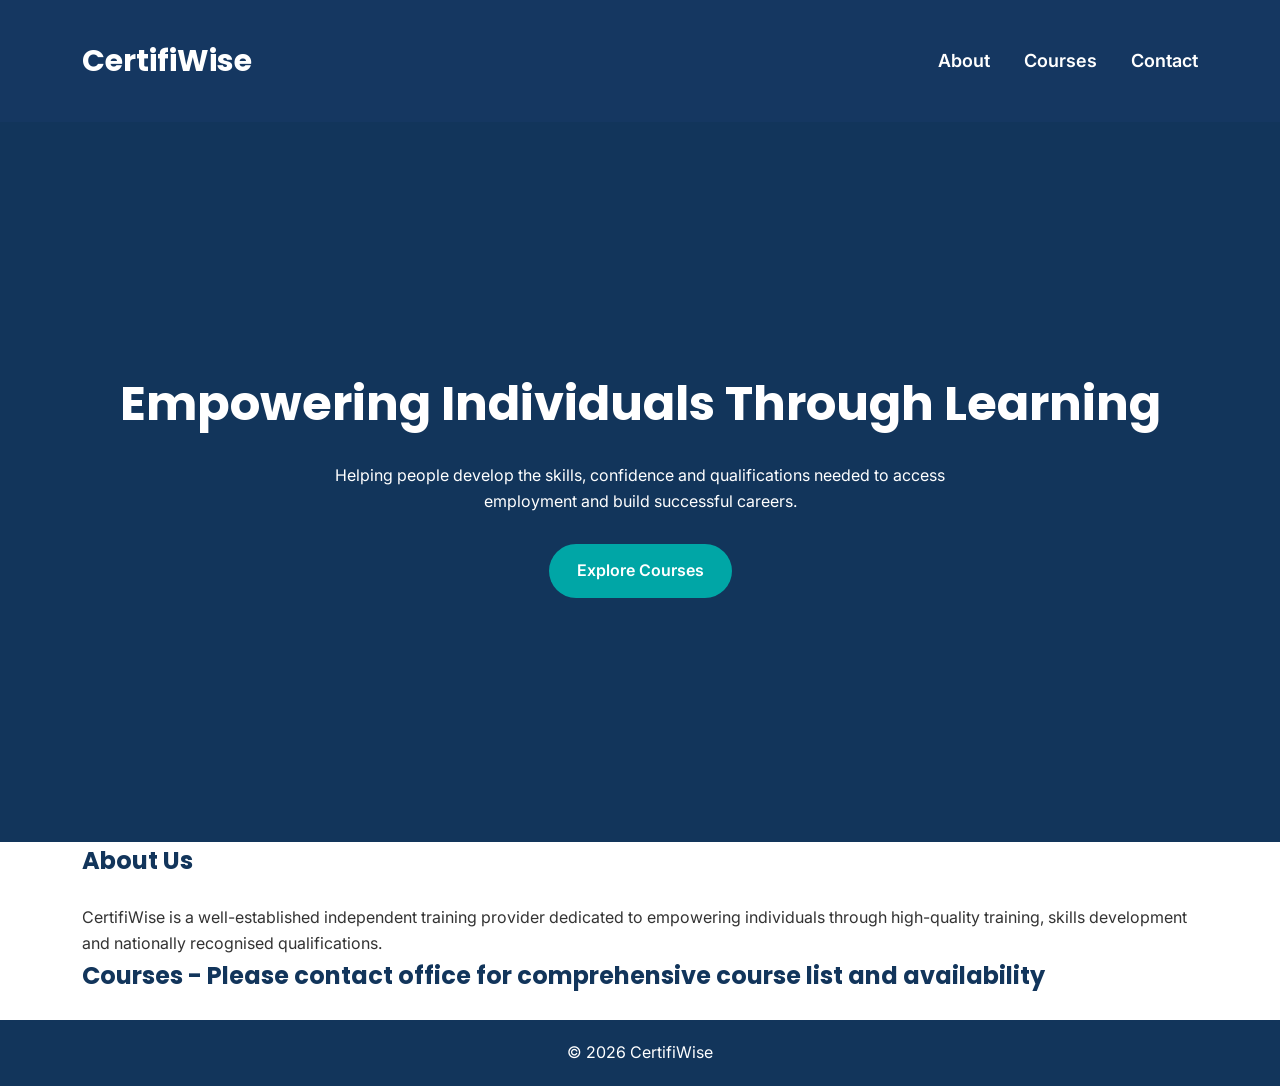
==== index.html @ 293f5fd0 "Add files via upload" ====
<!doctype html><html lang='en'><head><meta charset='utf-8'><meta name='viewport' content='width=device-width,initial-scale=1'><title>CertifiWise</title><link rel='preconnect' href='https://fonts.googleapis.com'><link href='https://fonts.googleapis.com/css2?family=Poppins:wght@400;600;700&family=Inter:wght@400;500&display=swap' rel='stylesheet'><link rel='stylesheet' href='style.css'></head><body><header><div class='wrap'><h2>CertifiWise</h2><nav><a href='#about'>About</a><a href='#courses'>Courses</a><a href='contact.html'>Contact</a></nav></div></header><section class='hero'><div><h1>Empowering Individuals Through Learning</h1><p>Helping people develop the skills, confidence and qualifications needed to access employment and build successful careers.</p><a class='btn' href='#courses'>Explore Courses</a></div></section><section id='about' class='wrap'><h2>About Us</h2><p>CertifiWise is a well-established independent training provider dedicated to empowering individuals through high-quality training, skills development and nationally recognised qualifications.</p></section><section id='courses' class='wrap'><h2>Courses - Please contact office for comprehensive course list and availability</h2></section><footer>© 2026 CertifiWise</footer></body></html>
---- style.css ----
*{margin:0;padding:0;box-sizing:border-box}
body{font-family:Inter,Arial,sans-serif;color:#333;line-height:1.6;background:#fff}
header{background:#153761;height:122px;display:flex;align-items:center;position:sticky;top:0;z-index:1000}
.wrap{width:100%;max-width:1200px;margin:0 auto;padding:0 42px}
header .wrap{display:flex;justify-content:space-between;align-items:center}
header h2{color:#fff;font-family:Poppins,sans-serif;font-size:30px;font-weight:700;margin:0}
header nav{display:flex;gap:34px}
nav a{color:#fff;text-decoration:none;font-size:18px;font-weight:600}
nav a:hover{text-decoration:underline}
.hero{background:linear-gradient(rgba(18,53,91,.65),rgba(18,53,91,.65)),#12355B;min-height:80vh;display:flex;align-items:center;justify-content:center;text-align:center;color:#fff;padding:40px}
.hero h1{font-family:Poppins,sans-serif;font-size:3rem;margin-bottom:20px}
.hero p{max-width:700px;margin:0 auto 30px}
.btn{display:inline-block;background:#00A6A6;color:#fff;padding:14px 28px;border-radius:30px;text-decoration:none;font-weight:600}
section{padding:70px 20px}
h2{font-family:Poppins,sans-serif;color:#12355B;margin-bottom:25px}
footer{background:#12355B;color:#fff;text-align:center;padding:20px}
@media(max-width:768px){header{height:auto;padding:18px 20px}header .wrap{flex-direction:column;gap:14px}header nav{gap:18px;flex-wrap:wrap;justify-content:center}.hero h1{font-size:2.2rem}}
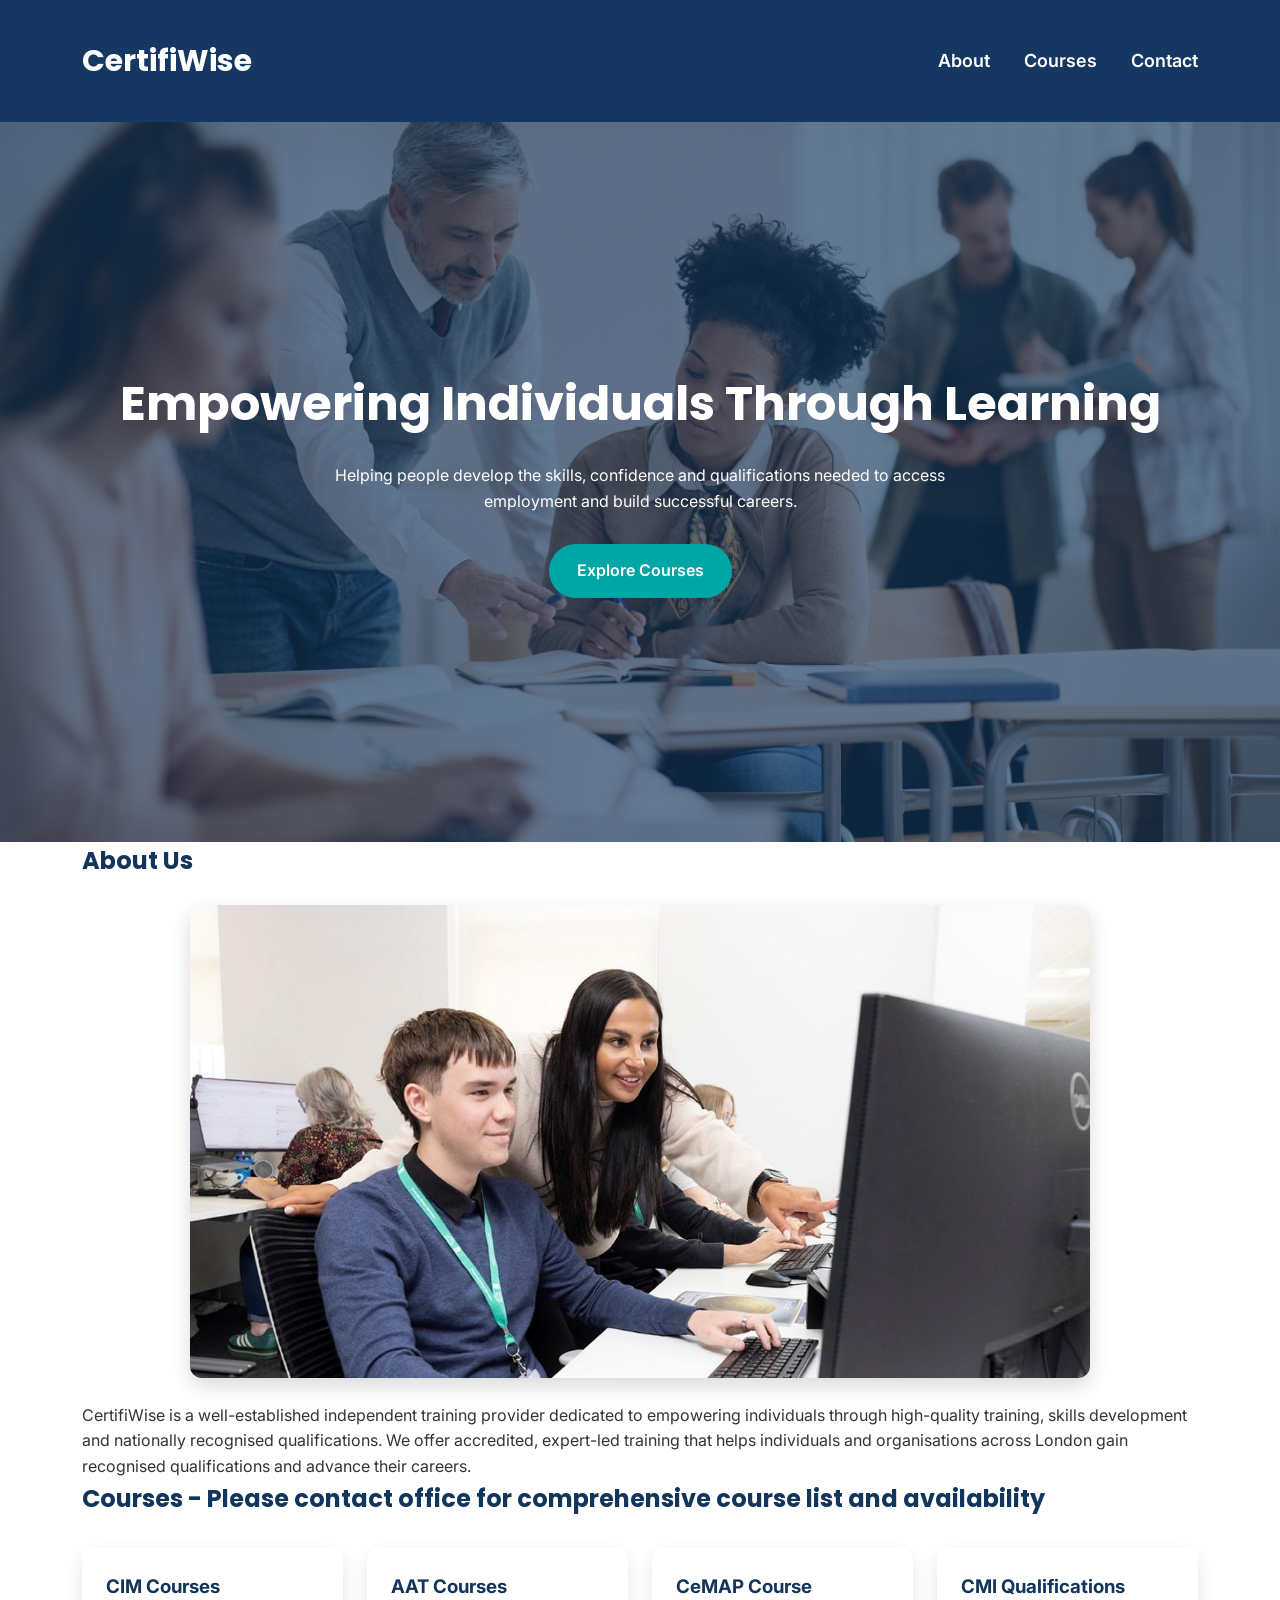
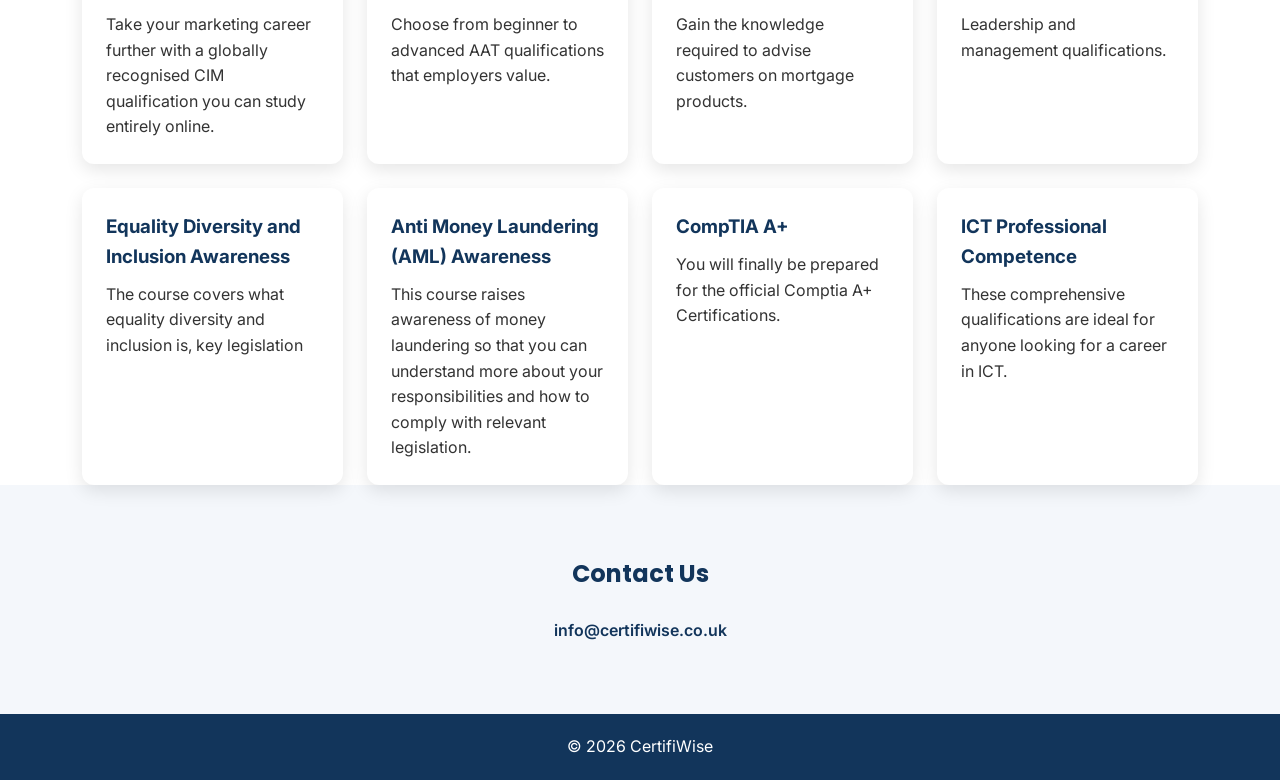
==== commit 31d35180: "Rename index_corrected.html to index.html" ====
--- a/index.html
+++ b/index.html
@@ -1 +1,13 @@
-<!doctype html><html lang='en'><head><meta charset='utf-8'><meta name='viewport' content='width=device-width,initial-scale=1'><title>CertifiWise</title><link rel='preconnect' href='https://fonts.googleapis.com'><link href='https://fonts.googleapis.com/css2?family=Poppins:wght@400;600;700&family=Inter:wght@400;500&display=swap' rel='stylesheet'><link rel='stylesheet' href='style.css'></head><body><header><div class='wrap'><h2>CertifiWise</h2><nav><a href='#about'>About</a><a href='#courses'>Courses</a><a href='contact.html'>Contact</a></nav></div></header><section class='hero'><div><h1>Empowering Individuals Through Learning</h1><p>Helping people develop the skills, confidence and qualifications needed to access employment and build successful careers.</p><a class='btn' href='#courses'>Explore Courses</a></div></section><section id='about' class='wrap'><h2>About Us</h2><p>CertifiWise is a well-established independent training provider dedicated to empowering individuals through high-quality training, skills development and nationally recognised qualifications.</p></section><section id='courses' class='wrap'><h2>Courses - Please contact office for comprehensive course list and availability</h2></section><footer>© 2026 CertifiWise</footer></body></html>+<!doctype html><html lang='en'><head><meta charset='utf-8'><meta name='viewport' content='width=device-width,initial-scale=1'><title>CertifiWise</title><link rel='preconnect' href='https://fonts.googleapis.com'><link href='https://fonts.googleapis.com/css2?family=Poppins:wght@400;600;700&family=Inter:wght@400;500&display=swap' rel='stylesheet'><link rel='stylesheet' href='style.css'></head><body><header><div class='wrap'><h2>CertifiWise</h2><nav><a href='#about'>About</a><a href='#courses'>Courses</a><a href='contact.html'>Contact</a></nav></div></header><section class='hero'><div><h1>Empowering Individuals Through Learning</h1><p>Helping people develop the skills, confidence and qualifications needed to access employment and build successful careers.</p><a class='btn' href='#courses'>Explore Courses</a></div></section><section id='about' class='wrap'><h2>About Us</h2><img src='images/about.jpg' class='section-image' alt='About'><p>CertifiWise is a well-established independent training provider dedicated to empowering individuals through high-quality training, skills development and nationally recognised qualifications. We offer accredited, expert-led training that helps individuals and organisations across London gain recognised qualifications and advance their careers.</p></section><section id='courses' class='wrap'><h2>Courses - Please contact office for comprehensive course list and availability</h2><div class='cards'><article><h3>CIM Courses</h3><p>Take your marketing career further with a globally recognised CIM qualification you can study entirely online.</p></article><article><h3>AAT Courses</h3><p>Choose from beginner to advanced AAT qualifications that employers value.</p></article><article><h3>CeMAP Course</h3><p>Gain the knowledge required to advise customers on mortgage products.</p></article><article><h3>CMI Qualifications</h3><p>Leadership and management qualifications.</p></article><article><h3>Equality Diversity and Inclusion Awareness</h3><p>The course covers what equality diversity and inclusion is, key legislation<p></article><article><h3>Anti Money Laundering (AML) Awareness</h3><p>This course raises awareness of money laundering so that you can understand more about your responsibilities and how to comply with relevant legislation.<p></article><article><h3>CompTIA A+</h3><p>You will finally be prepared for the official Comptia A+ Certifications.<p></article><article><h3>ICT Professional Competence</h3><p>These comprehensive qualifications are ideal for anyone looking for a career in ICT.<p></article></div></section><section id='contact' class='contact'><h2>Contact Us</h2><p><a href='mailto:info@certifiwise.co.uk'>info@certifiwise.co.uk</a></p></section><footer>© 2026 CertifiWise</footer><script src='script.js'></script></body></html>
+
+
+
+
+
+<!--</div></section><section id='contact' class='contact'><h2>Contact Us</h2><p><a href='mailto:info@certifiwise.co.uk'>info@certifiwise.co.uk</a></p></section><footer>© 2026 CertifiWise</footer><script src='script.js'></script></body></html> -->
+
+<!--<img src='images/about.jpg' class='section-image' alt='About'>   -->
+
+<!--<img src='images/contact.jpg' class='section-image' alt='Contact'> -->
+
+<!--<img src='images/courses.jpg' class='section-image' alt='Courses'> -->
--- a/style.css
+++ b/style.css
@@ -1,17 +1,121 @@
+
 *{margin:0;padding:0;box-sizing:border-box}
 body{font-family:Inter,Arial,sans-serif;color:#333;line-height:1.6;background:#fff}
-header{background:#153761;height:122px;display:flex;align-items:center;position:sticky;top:0;z-index:1000}
-.wrap{width:100%;max-width:1200px;margin:0 auto;padding:0 42px}
-header .wrap{display:flex;justify-content:space-between;align-items:center}
-header h2{color:#fff;font-family:Poppins,sans-serif;font-size:30px;font-weight:700;margin:0}
-header nav{display:flex;gap:34px}
-nav a{color:#fff;text-decoration:none;font-size:18px;font-weight:600}
-nav a:hover{text-decoration:underline}
-.hero{background:linear-gradient(rgba(18,53,91,.65),rgba(18,53,91,.65)),#12355B;min-height:80vh;display:flex;align-items:center;justify-content:center;text-align:center;color:#fff;padding:40px}
+header{
+  background:#153761;
+  height:122px;
+  display:flex;
+  align-items:center;
+  position:sticky;
+  top:0;
+  z-index:1000;
+}
+
+.wrap{
+  width:100%;
+  max-width:1200px;
+  margin:0 auto;
+  padding:0 42px;
+}
+
+header .wrap{
+  display:flex;
+  justify-content:space-between;
+  align-items:center;
+}
+
+header h2{
+  color:#fff;
+  font-family:Poppins,sans-serif;
+  font-size:30px;
+  font-weight:700;
+  margin:0;
+}
+
+header nav{
+  display:flex;
+  gap:34px;
+}
+
+nav a{
+  color:#fff;
+  text-decoration:none;
+  font-size:18px;
+  font-weight:600;
+}
+
+nav a:hover{
+  text-decoration:underline;
+}
+
+.hero{
+background:linear-gradient(rgba(18,53,91,.65),rgba(18,53,91,.65)),url("images/hero.jpg");
+background-size:cover;
+background-position:center;
+background-repeat:no-repeat;
+min-height:80vh;
+display:flex;
+align-items:center;
+justify-content:center;
+text-align:center;
+color:#fff;
+padding:40px;
+}
 .hero h1{font-family:Poppins,sans-serif;font-size:3rem;margin-bottom:20px}
 .hero p{max-width:700px;margin:0 auto 30px}
-.btn{display:inline-block;background:#00A6A6;color:#fff;padding:14px 28px;border-radius:30px;text-decoration:none;font-weight:600}
+
+.btn{
+display:inline-block;
+background:#00A6A6;
+color:#fff;
+padding:14px 28px;
+border-radius:30px;
+text-decoration:none;
+font-weight:600;
+}
+.btn:hover{background:#008b8b}
+
 section{padding:70px 20px}
 h2{font-family:Poppins,sans-serif;color:#12355B;margin-bottom:25px}
-footer{background:#12355B;color:#fff;text-align:center;padding:20px}
-@media(max-width:768px){header{height:auto;padding:18px 20px}header .wrap{flex-direction:column;gap:14px}header nav{gap:18px;flex-wrap:wrap;justify-content:center}.hero h1{font-size:2.2rem}}+
+.cards{
+display:grid;
+grid-template-columns:repeat(auto-fit,minmax(240px,1fr));
+gap:24px;
+margin-top:30px;
+}
+article{
+background:#fff;
+padding:24px;
+border-radius:12px;
+box-shadow:0 6px 18px rgba(0,0,0,.1);
+}
+article h3{color:#12355B;margin-bottom:10px}
+
+.section-image{
+width:100%;
+max-width:900px;
+display:block;
+margin:25px auto;
+border-radius:12px;
+box-shadow:0 8px 20px rgba(0,0,0,.15);
+}
+
+.contact{
+background:#f4f7fb;
+text-align:center;
+}
+.contact a{color:#12355B;font-weight:600;text-decoration:none}
+
+footer{
+background:#12355B;
+color:#fff;
+text-align:center;
+padding:20px;
+}
+
+@media(max-width:768px){
+header .wrap{flex-direction:column;gap:12px}
+nav a{margin:0 10px}
+.hero h1{font-size:2.2rem}
+}
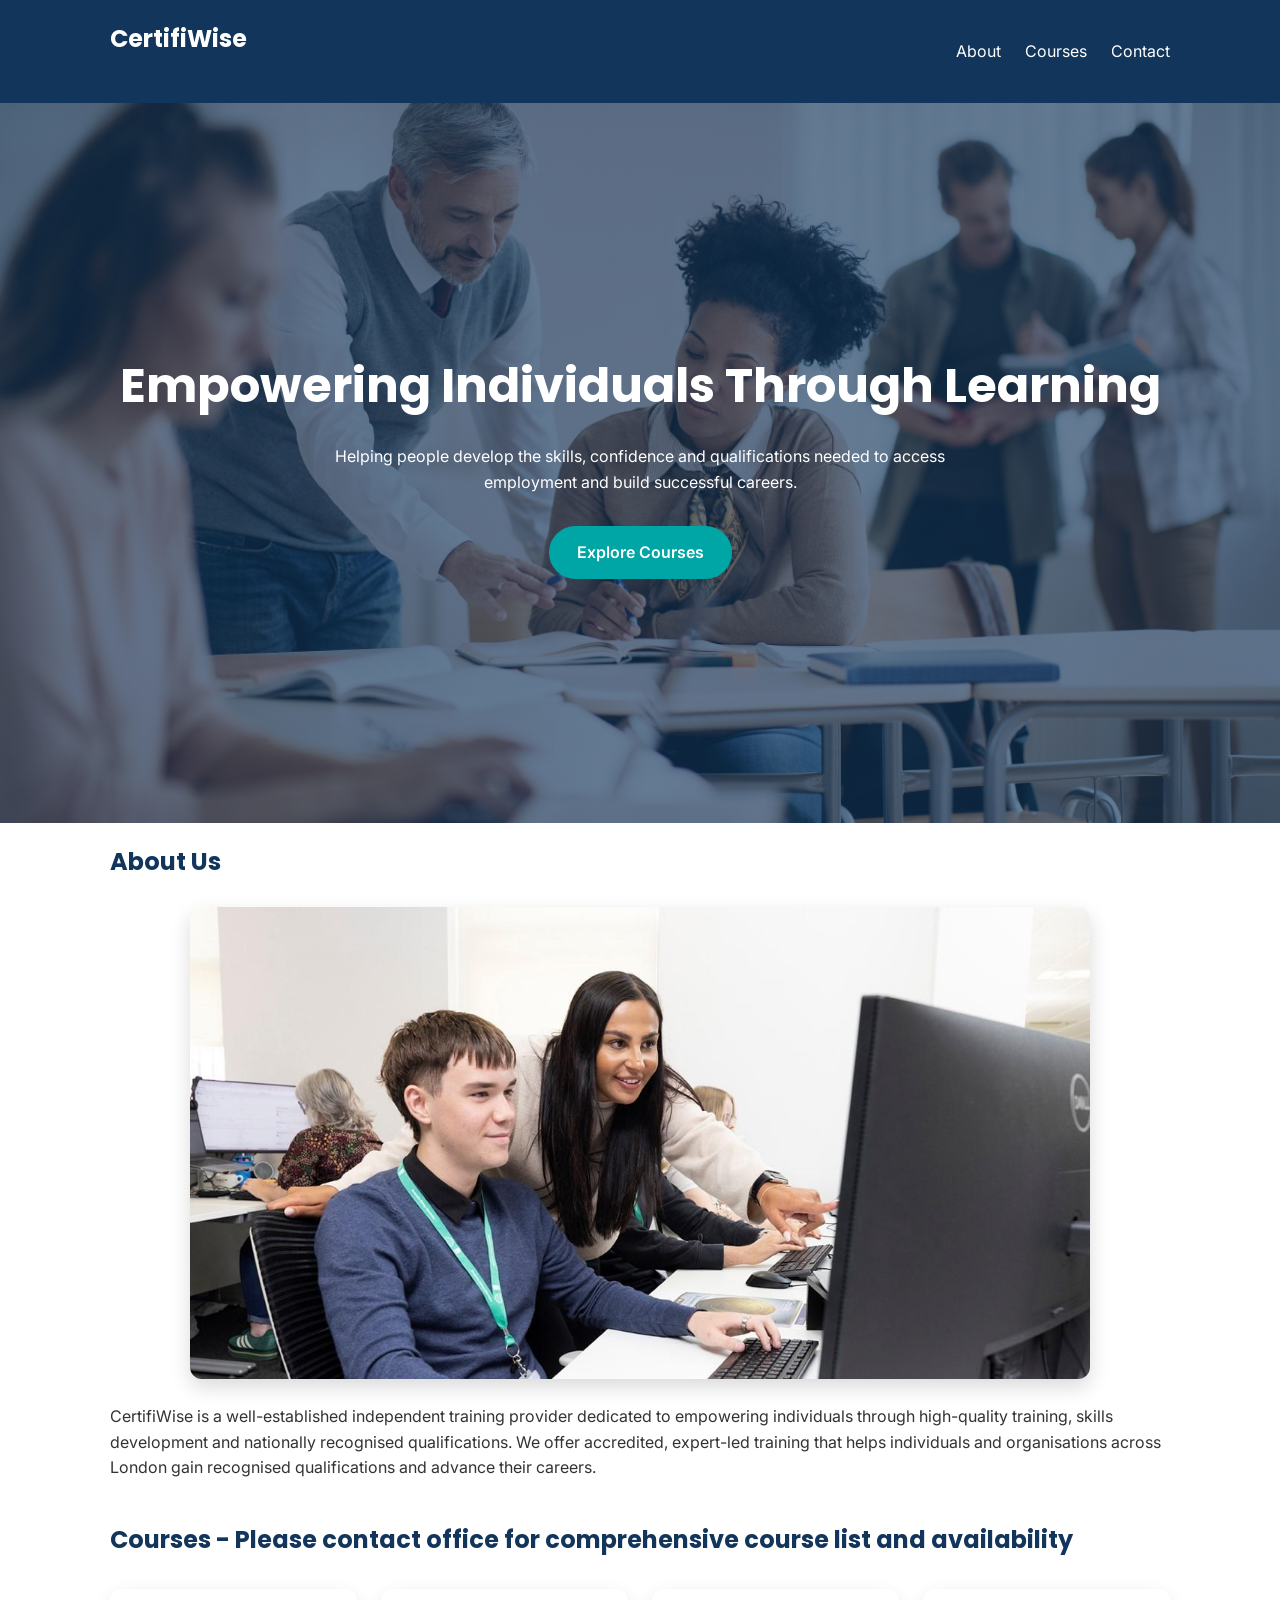
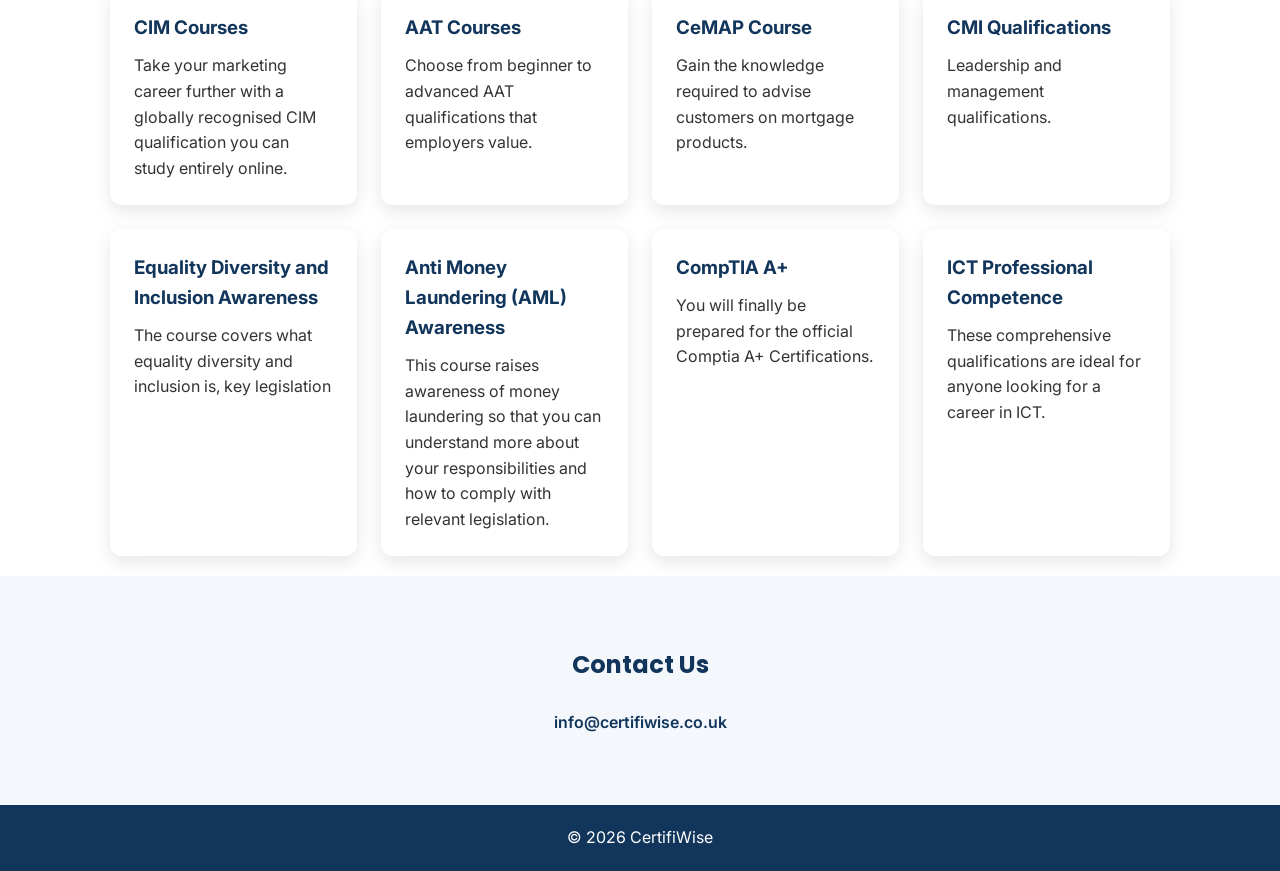
==== commit 7d999ad0: "Update index.html" ====
--- a/index.html
+++ b/index.html
@@ -4,7 +4,7 @@
 
 
 
-<!--</div></section><section id='contact' class='contact'><h2>Contact Us</h2><p><a href='mailto:info@certifiwise.co.uk'>info@certifiwise.co.uk</a></p></section><footer>© 2026 CertifiWise</footer><script src='script.js'></script></body></html> -->
+<!--</div></section><section id='contact' class='contact'><h2>Contact Us</h2><p><a href='mailto:info@certifiwise.com'>info@certifiwise.com</a></p></section><footer>© 2017 CertifiWise</footer><script src='script.js'></script></body></html> -->
 
 <!--<img src='images/about.jpg' class='section-image' alt='About'>   -->
 
--- a/style.css
+++ b/style.css
@@ -1,52 +1,12 @@
 
 *{margin:0;padding:0;box-sizing:border-box}
 body{font-family:Inter,Arial,sans-serif;color:#333;line-height:1.6;background:#fff}
-header{
-  background:#153761;
-  height:122px;
-  display:flex;
-  align-items:center;
-  position:sticky;
-  top:0;
-  z-index:1000;
-}
-
-.wrap{
-  width:100%;
-  max-width:1200px;
-  margin:0 auto;
-  padding:0 42px;
-}
-
-header .wrap{
-  display:flex;
-  justify-content:space-between;
-  align-items:center;
-}
-
-header h2{
-  color:#fff;
-  font-family:Poppins,sans-serif;
-  font-size:30px;
-  font-weight:700;
-  margin:0;
-}
-
-header nav{
-  display:flex;
-  gap:34px;
-}
-
-nav a{
-  color:#fff;
-  text-decoration:none;
-  font-size:18px;
-  font-weight:600;
-}
-
-nav a:hover{
-  text-decoration:underline;
-}
+header{background:#12355B;position:sticky;top:0;z-index:1000}
+.wrap{max-width:1100px;margin:auto;padding:20px}
+header .wrap{display:flex;justify-content:space-between;align-items:center}
+header h2{color:#fff;font-family:Poppins,sans-serif}
+nav a{color:#fff;text-decoration:none;margin-left:24px}
+nav a:hover{color:#9fe3e3}
 
 .hero{
 background:linear-gradient(rgba(18,53,91,.65),rgba(18,53,91,.65)),url("images/hero.jpg");
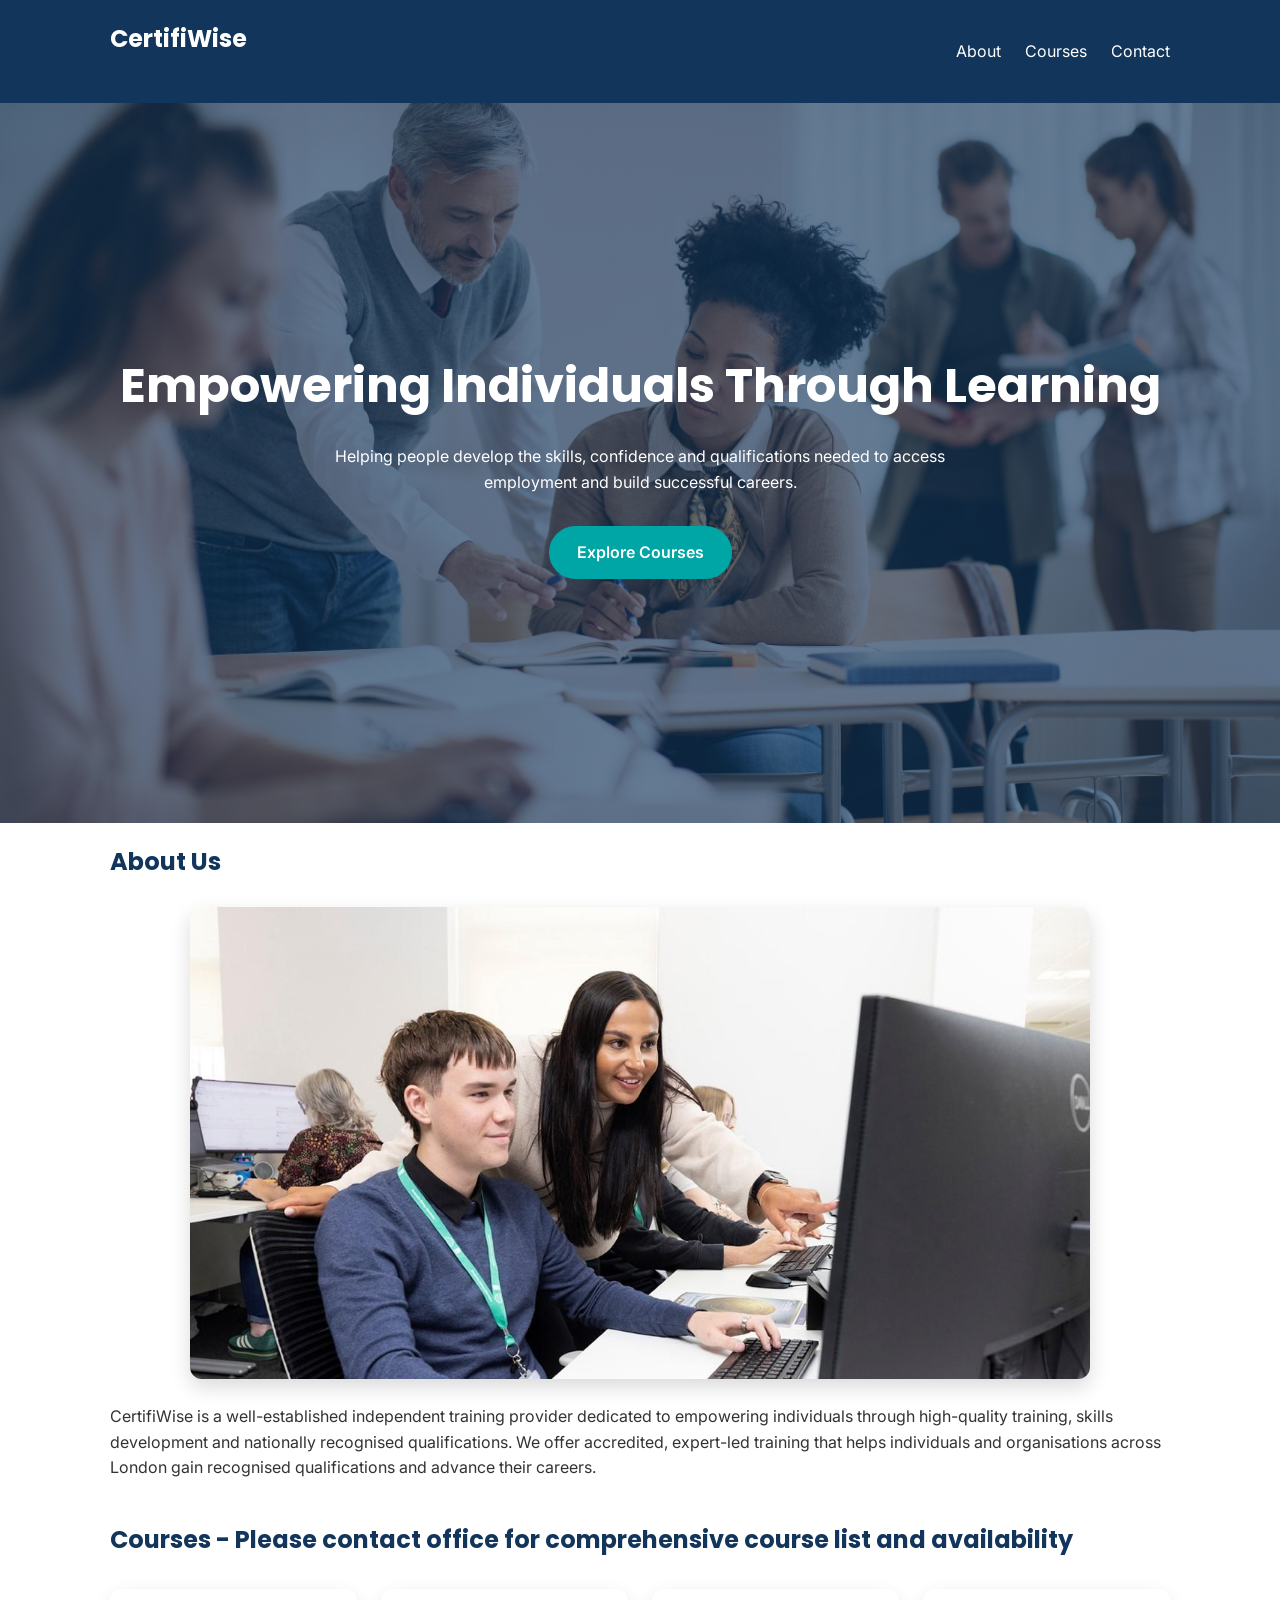
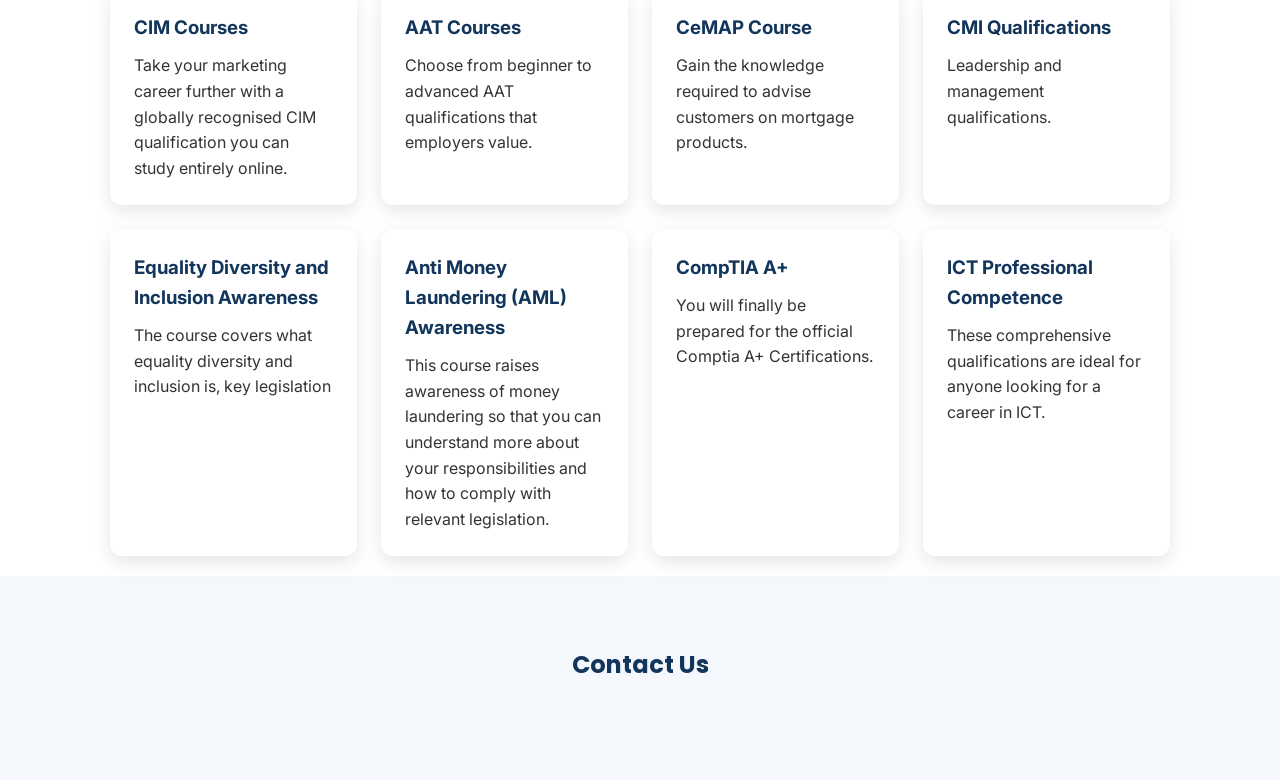
==== commit 64d8ff70: "Update index.html" ====
--- a/index.html
+++ b/index.html
@@ -1,4 +1,4 @@
-<!doctype html><html lang='en'><head><meta charset='utf-8'><meta name='viewport' content='width=device-width,initial-scale=1'><title>CertifiWise</title><link rel='preconnect' href='https://fonts.googleapis.com'><link href='https://fonts.googleapis.com/css2?family=Poppins:wght@400;600;700&family=Inter:wght@400;500&display=swap' rel='stylesheet'><link rel='stylesheet' href='style.css'></head><body><header><div class='wrap'><h2>CertifiWise</h2><nav><a href='#about'>About</a><a href='#courses'>Courses</a><a href='contact.html'>Contact</a></nav></div></header><section class='hero'><div><h1>Empowering Individuals Through Learning</h1><p>Helping people develop the skills, confidence and qualifications needed to access employment and build successful careers.</p><a class='btn' href='#courses'>Explore Courses</a></div></section><section id='about' class='wrap'><h2>About Us</h2><img src='images/about.jpg' class='section-image' alt='About'><p>CertifiWise is a well-established independent training provider dedicated to empowering individuals through high-quality training, skills development and nationally recognised qualifications. We offer accredited, expert-led training that helps individuals and organisations across London gain recognised qualifications and advance their careers.</p></section><section id='courses' class='wrap'><h2>Courses - Please contact office for comprehensive course list and availability</h2><div class='cards'><article><h3>CIM Courses</h3><p>Take your marketing career further with a globally recognised CIM qualification you can study entirely online.</p></article><article><h3>AAT Courses</h3><p>Choose from beginner to advanced AAT qualifications that employers value.</p></article><article><h3>CeMAP Course</h3><p>Gain the knowledge required to advise customers on mortgage products.</p></article><article><h3>CMI Qualifications</h3><p>Leadership and management qualifications.</p></article><article><h3>Equality Diversity and Inclusion Awareness</h3><p>The course covers what equality diversity and inclusion is, key legislation<p></article><article><h3>Anti Money Laundering (AML) Awareness</h3><p>This course raises awareness of money laundering so that you can understand more about your responsibilities and how to comply with relevant legislation.<p></article><article><h3>CompTIA A+</h3><p>You will finally be prepared for the official Comptia A+ Certifications.<p></article><article><h3>ICT Professional Competence</h3><p>These comprehensive qualifications are ideal for anyone looking for a career in ICT.<p></article></div></section><section id='contact' class='contact'><h2>Contact Us</h2><p><a href='mailto:info@certifiwise.co.uk'>info@certifiwise.co.uk</a></p></section><footer>© 2026 CertifiWise</footer><script src='script.js'></script></body></html>
+<!doctype html><html lang='en'><head><meta charset='utf-8'><meta name='viewport' content='width=device-width,initial-scale=1'><title>CertifiWise</title><link rel='preconnect' href='https://fonts.googleapis.com'><link href='https://fonts.googleapis.com/css2?family=Poppins:wght@400;600;700&family=Inter:wght@400;500&display=swap' rel='stylesheet'><link rel='stylesheet' href='style.css'></head><body><header><div class='wrap'><h2>CertifiWise</h2><nav><a href='#about'>About</a><a href='#courses'>Courses</a><a href='contact.html'>Contact</a></nav></div></header><section class='hero'><div><h1>Empowering Individuals Through Learning</h1><p>Helping people develop the skills, confidence and qualifications needed to access employment and build successful careers.</p><a class='btn' href='#courses'>Explore Courses</a></div></section><section id='about' class='wrap'><h2>About Us</h2><img src='images/about.jpg' class='section-image' alt='About'><p>CertifiWise is a well-established independent training provider dedicated to empowering individuals through high-quality training, skills development and nationally recognised qualifications. We offer accredited, expert-led training that helps individuals and organisations across London gain recognised qualifications and advance their careers.</p></section><section id='courses' class='wrap'><h2>Courses - Please contact office for comprehensive course list and availability</h2><div class='cards'><article><h3>CIM Courses</h3><p>Take your marketing career further with a globally recognised CIM qualification you can study entirely online.</p></article><article><h3>AAT Courses</h3><p>Choose from beginner to advanced AAT qualifications that employers value.</p></article><article><h3>CeMAP Course</h3><p>Gain the knowledge required to advise customers on mortgage products.</p></article><article><h3>CMI Qualifications</h3><p>Leadership and management qualifications.</p></article><article><h3>Equality Diversity and Inclusion Awareness</h3><p>The course covers what equality diversity and inclusion is, key legislation<p></article><article><h3>Anti Money Laundering (AML) Awareness</h3><p>This course raises awareness of money laundering so that you can understand more about your responsibilities and how to comply with relevant legislation.<p></article><article><h3>CompTIA A+</h3><p>You will finally be prepared for the official Comptia A+ Certifications.<p></article><article><h3>ICT Professional Competence</h3><p>These comprehensive qualifications are ideal for anyone looking for a career in ICT.<p></article></div></section><section id='contact' class='contact'><h2>Contact Us</h2><p><a href='mailto:info@certifiwise.com>info@certifiwise.com</a></p></section><footer>© 2026 CertifiWise</footer><script src='script.js'></script></body></html>
 
 
 
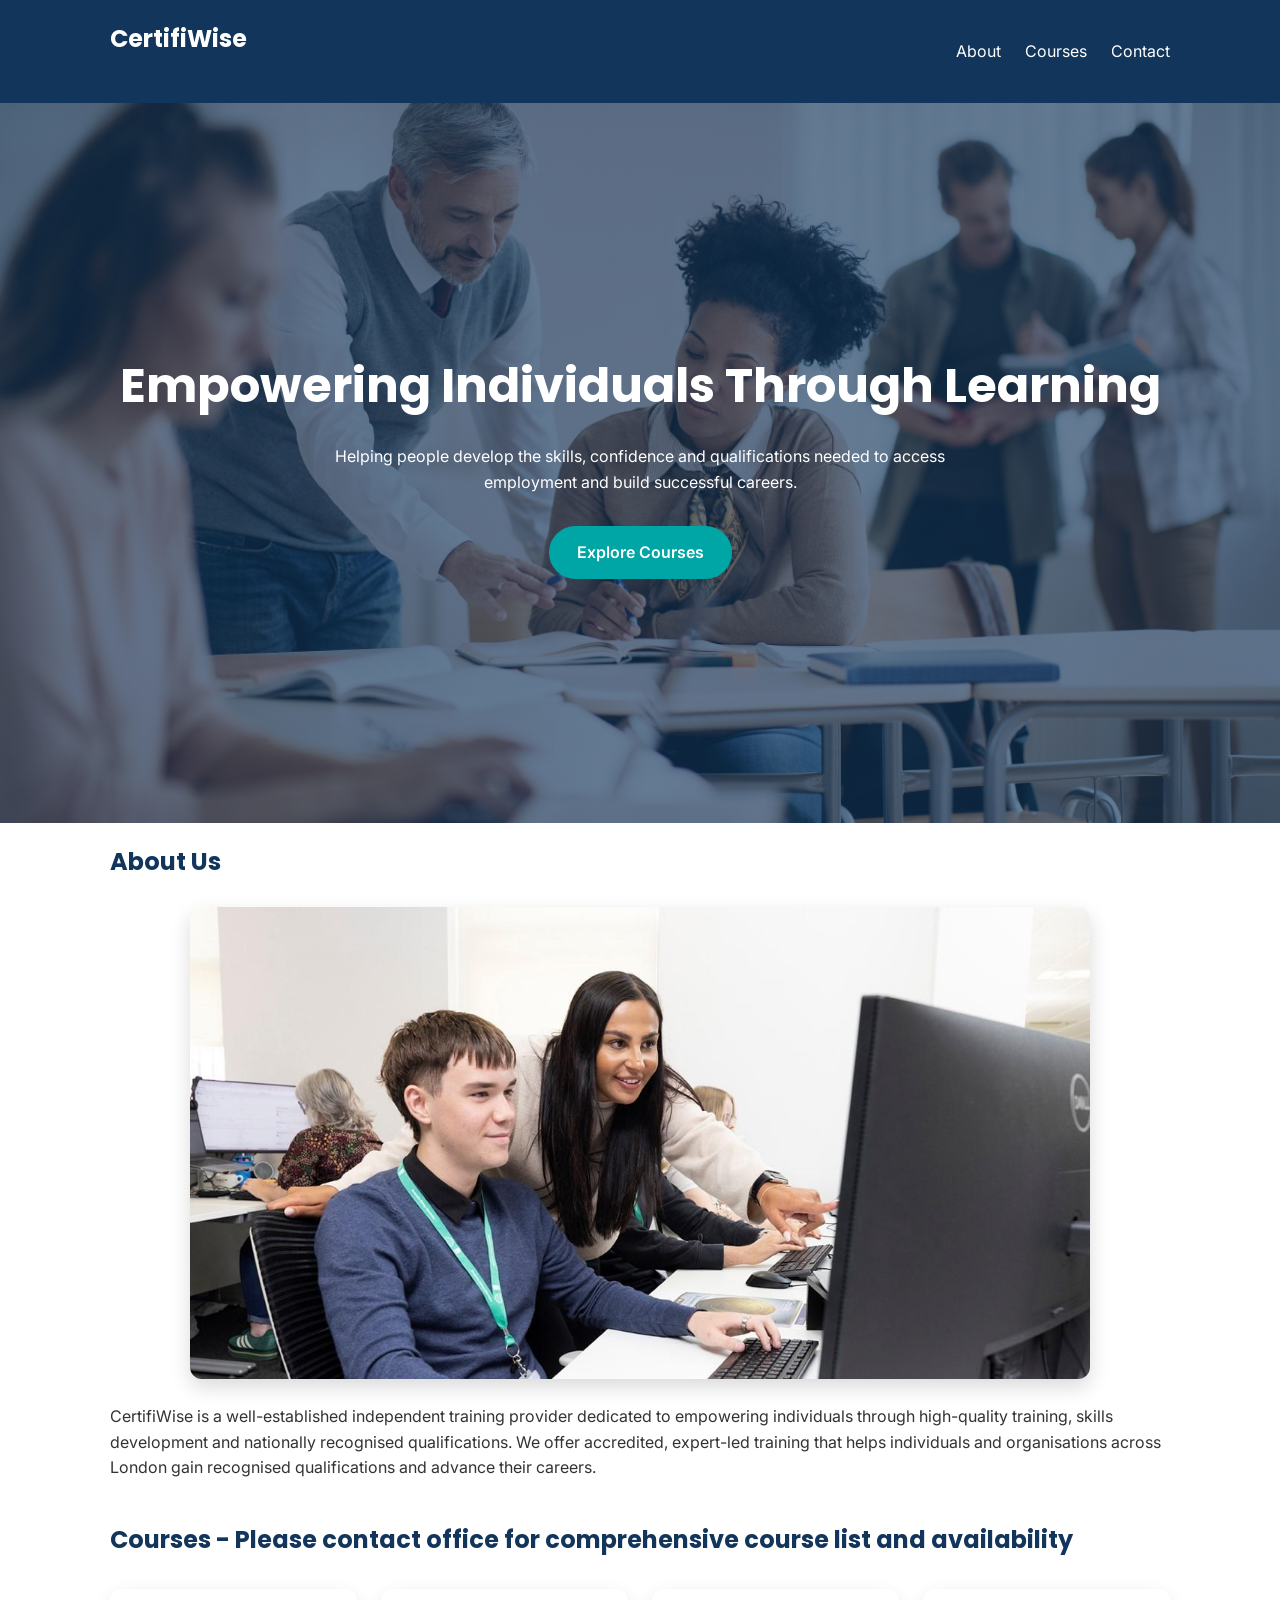
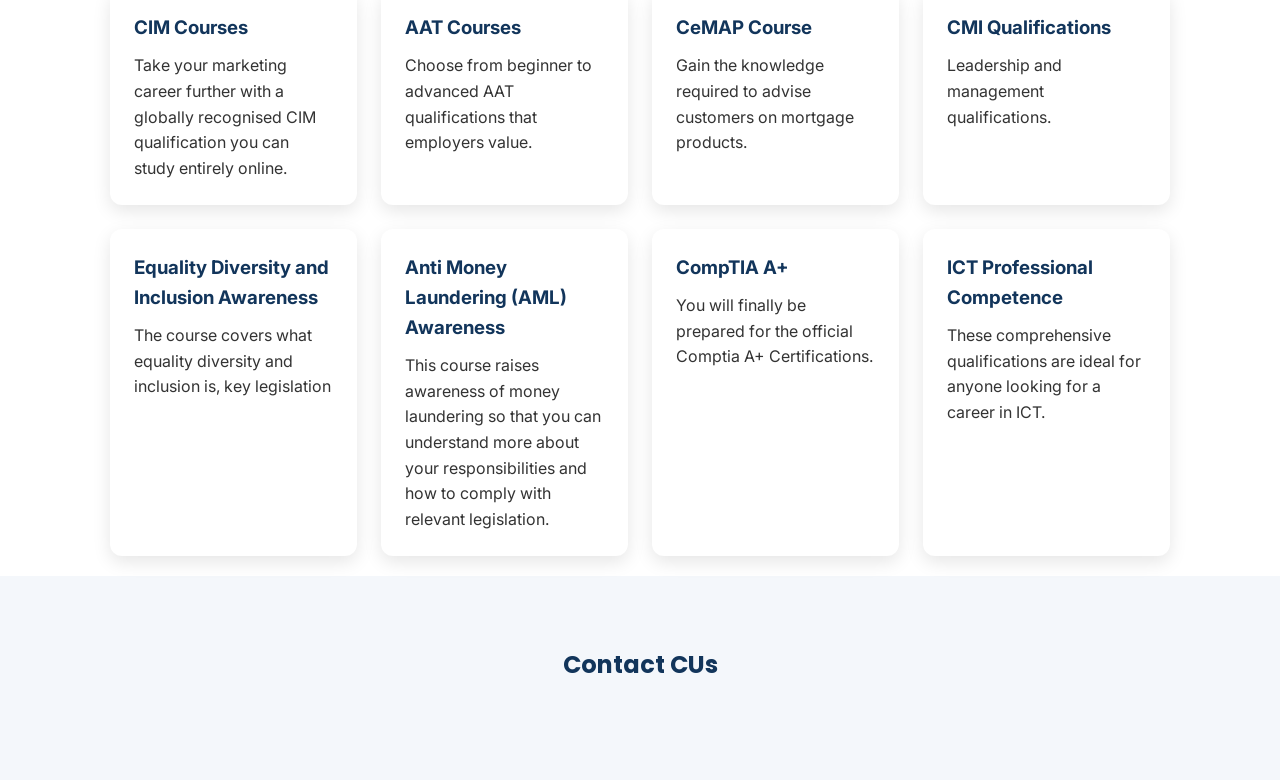
==== commit 42f5b277: "Update index.html" ====
--- a/index.html
+++ b/index.html
@@ -1,4 +1,4 @@
-<!doctype html><html lang='en'><head><meta charset='utf-8'><meta name='viewport' content='width=device-width,initial-scale=1'><title>CertifiWise</title><link rel='preconnect' href='https://fonts.googleapis.com'><link href='https://fonts.googleapis.com/css2?family=Poppins:wght@400;600;700&family=Inter:wght@400;500&display=swap' rel='stylesheet'><link rel='stylesheet' href='style.css'></head><body><header><div class='wrap'><h2>CertifiWise</h2><nav><a href='#about'>About</a><a href='#courses'>Courses</a><a href='contact.html'>Contact</a></nav></div></header><section class='hero'><div><h1>Empowering Individuals Through Learning</h1><p>Helping people develop the skills, confidence and qualifications needed to access employment and build successful careers.</p><a class='btn' href='#courses'>Explore Courses</a></div></section><section id='about' class='wrap'><h2>About Us</h2><img src='images/about.jpg' class='section-image' alt='About'><p>CertifiWise is a well-established independent training provider dedicated to empowering individuals through high-quality training, skills development and nationally recognised qualifications. We offer accredited, expert-led training that helps individuals and organisations across London gain recognised qualifications and advance their careers.</p></section><section id='courses' class='wrap'><h2>Courses - Please contact office for comprehensive course list and availability</h2><div class='cards'><article><h3>CIM Courses</h3><p>Take your marketing career further with a globally recognised CIM qualification you can study entirely online.</p></article><article><h3>AAT Courses</h3><p>Choose from beginner to advanced AAT qualifications that employers value.</p></article><article><h3>CeMAP Course</h3><p>Gain the knowledge required to advise customers on mortgage products.</p></article><article><h3>CMI Qualifications</h3><p>Leadership and management qualifications.</p></article><article><h3>Equality Diversity and Inclusion Awareness</h3><p>The course covers what equality diversity and inclusion is, key legislation<p></article><article><h3>Anti Money Laundering (AML) Awareness</h3><p>This course raises awareness of money laundering so that you can understand more about your responsibilities and how to comply with relevant legislation.<p></article><article><h3>CompTIA A+</h3><p>You will finally be prepared for the official Comptia A+ Certifications.<p></article><article><h3>ICT Professional Competence</h3><p>These comprehensive qualifications are ideal for anyone looking for a career in ICT.<p></article></div></section><section id='contact' class='contact'><h2>Contact Us</h2><p><a href='mailto:info@certifiwise.com>info@certifiwise.com</a></p></section><footer>© 2026 CertifiWise</footer><script src='script.js'></script></body></html>
+<!doctype html><html lang='en'><head><meta charset='utf-8'><meta name='viewport' content='width=device-width,initial-scale=1'><title>CertifiWise</title><link rel='preconnect' href='https://fonts.googleapis.com'><link href='https://fonts.googleapis.com/css2?family=Poppins:wght@400;600;700&family=Inter:wght@400;500&display=swap' rel='stylesheet'><link rel='stylesheet' href='style.css'></head><body><header><div class='wrap'><h2>CertifiWise</h2><nav><a href='#about'>About</a><a href='#courses'>Courses</a><a href='contact.html'>Contact</a></nav></div></header><section class='hero'><div><h1>Empowering Individuals Through Learning</h1><p>Helping people develop the skills, confidence and qualifications needed to access employment and build successful careers.</p><a class='btn' href='#courses'>Explore Courses</a></div></section><section id='about' class='wrap'><h2>About Us</h2><img src='images/about.jpg' class='section-image' alt='About'><p>CertifiWise is a well-established independent training provider dedicated to empowering individuals through high-quality training, skills development and nationally recognised qualifications. We offer accredited, expert-led training that helps individuals and organisations across London gain recognised qualifications and advance their careers.</p></section><section id='courses' class='wrap'><h2>Courses - Please contact office for comprehensive course list and availability</h2><div class='cards'><article><h3>CIM Courses</h3><p>Take your marketing career further with a globally recognised CIM qualification you can study entirely online.</p></article><article><h3>AAT Courses</h3><p>Choose from beginner to advanced AAT qualifications that employers value.</p></article><article><h3>CeMAP Course</h3><p>Gain the knowledge required to advise customers on mortgage products.</p></article><article><h3>CMI Qualifications</h3><p>Leadership and management qualifications.</p></article><article><h3>Equality Diversity and Inclusion Awareness</h3><p>The course covers what equality diversity and inclusion is, key legislation<p></article><article><h3>Anti Money Laundering (AML) Awareness</h3><p>This course raises awareness of money laundering so that you can understand more about your responsibilities and how to comply with relevant legislation.<p></article><article><h3>CompTIA A+</h3><p>You will finally be prepared for the official Comptia A+ Certifications.<p></article><article><h3>ICT Professional Competence</h3><p>These comprehensive qualifications are ideal for anyone looking for a career in ICT.<p></article></div></section><section id='contact' class='contact'><h2>Contact CUs</h2><p><a href='mailto:info@certifiwise.com>info@certifiwise.com</a></p></section><footer>© 2017 CertifiWise</footer><script src='script.js'></script></body></html>
 
 
 
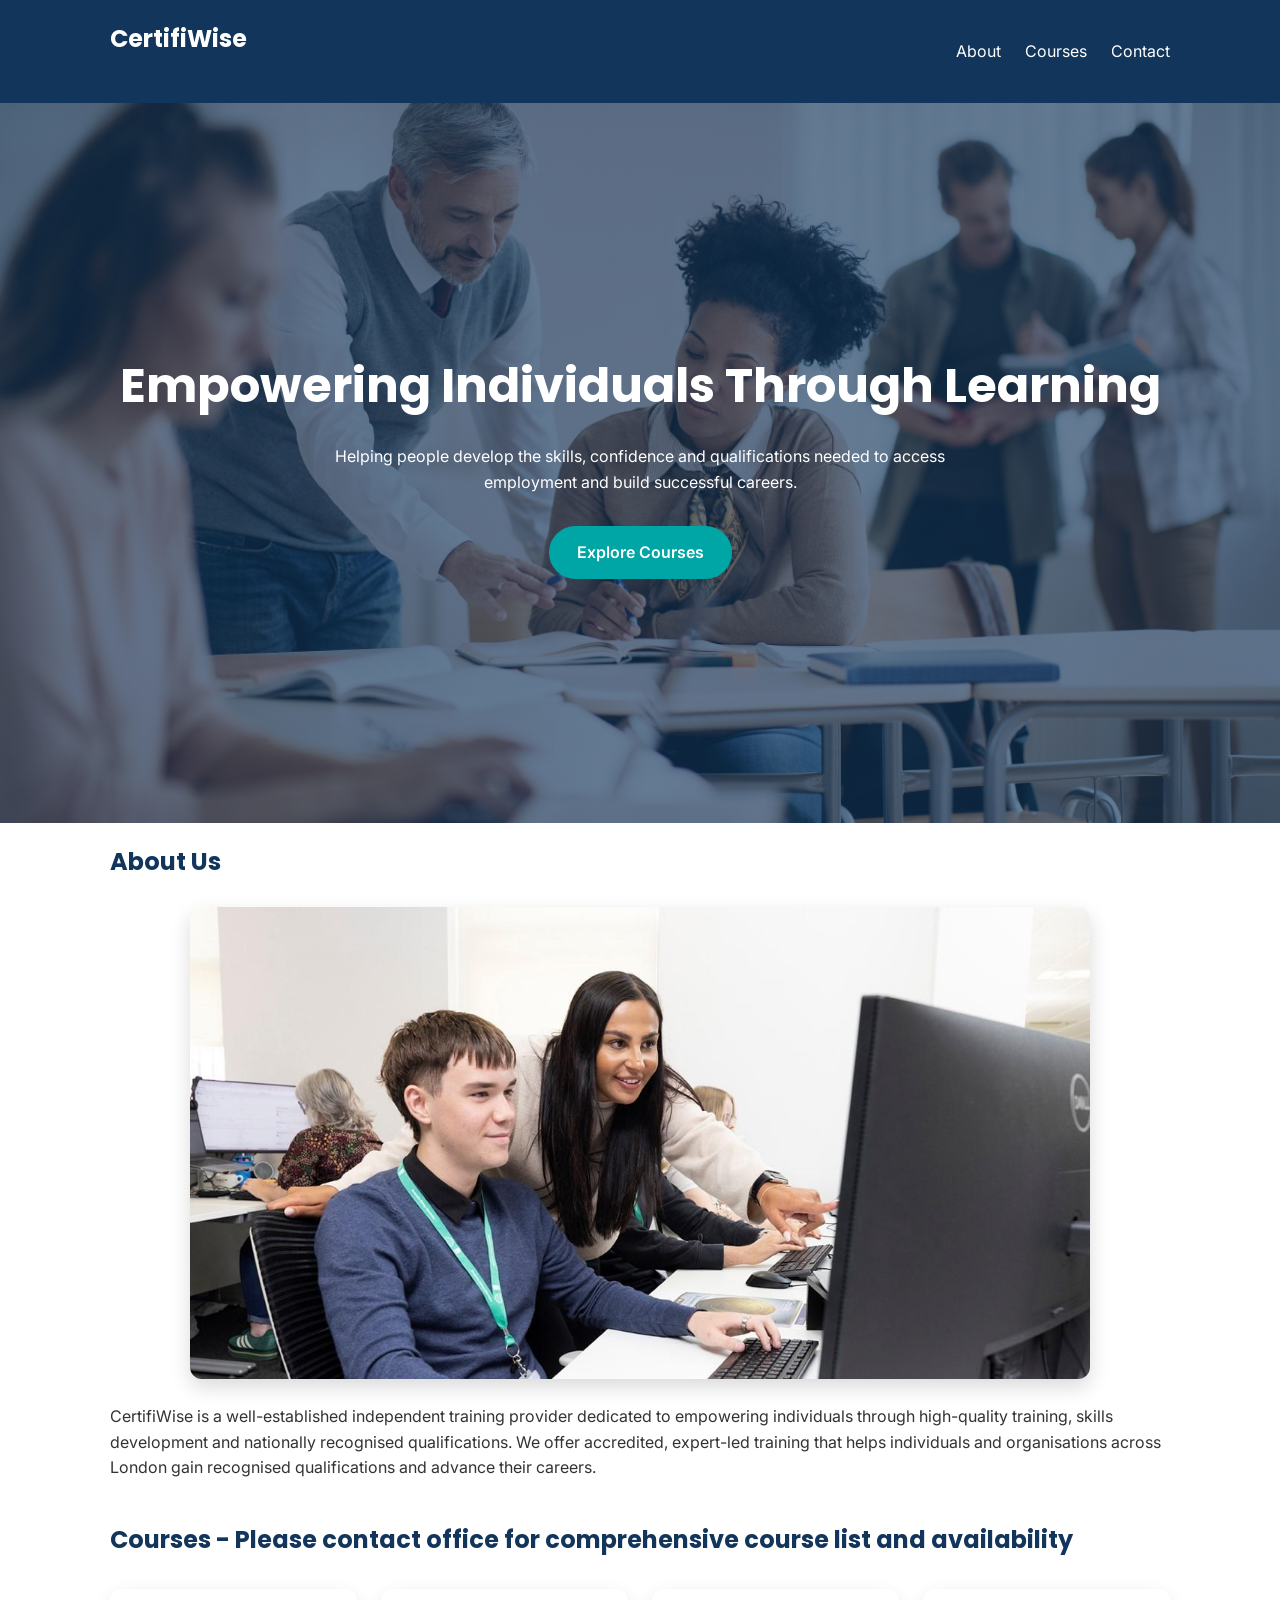
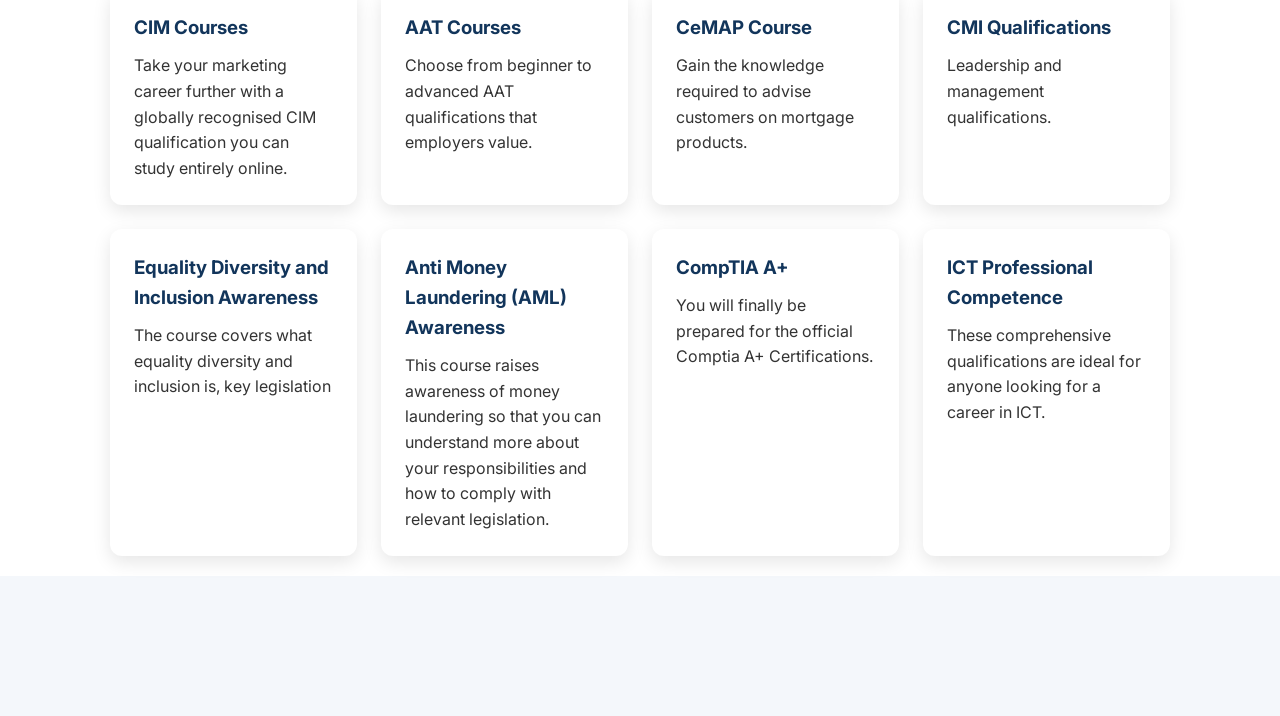
==== commit c41d2bf7: "Update index.html" ====
--- a/index.html
+++ b/index.html
@@ -1,4 +1,4 @@
-<!doctype html><html lang='en'><head><meta charset='utf-8'><meta name='viewport' content='width=device-width,initial-scale=1'><title>CertifiWise</title><link rel='preconnect' href='https://fonts.googleapis.com'><link href='https://fonts.googleapis.com/css2?family=Poppins:wght@400;600;700&family=Inter:wght@400;500&display=swap' rel='stylesheet'><link rel='stylesheet' href='style.css'></head><body><header><div class='wrap'><h2>CertifiWise</h2><nav><a href='#about'>About</a><a href='#courses'>Courses</a><a href='contact.html'>Contact</a></nav></div></header><section class='hero'><div><h1>Empowering Individuals Through Learning</h1><p>Helping people develop the skills, confidence and qualifications needed to access employment and build successful careers.</p><a class='btn' href='#courses'>Explore Courses</a></div></section><section id='about' class='wrap'><h2>About Us</h2><img src='images/about.jpg' class='section-image' alt='About'><p>CertifiWise is a well-established independent training provider dedicated to empowering individuals through high-quality training, skills development and nationally recognised qualifications. We offer accredited, expert-led training that helps individuals and organisations across London gain recognised qualifications and advance their careers.</p></section><section id='courses' class='wrap'><h2>Courses - Please contact office for comprehensive course list and availability</h2><div class='cards'><article><h3>CIM Courses</h3><p>Take your marketing career further with a globally recognised CIM qualification you can study entirely online.</p></article><article><h3>AAT Courses</h3><p>Choose from beginner to advanced AAT qualifications that employers value.</p></article><article><h3>CeMAP Course</h3><p>Gain the knowledge required to advise customers on mortgage products.</p></article><article><h3>CMI Qualifications</h3><p>Leadership and management qualifications.</p></article><article><h3>Equality Diversity and Inclusion Awareness</h3><p>The course covers what equality diversity and inclusion is, key legislation<p></article><article><h3>Anti Money Laundering (AML) Awareness</h3><p>This course raises awareness of money laundering so that you can understand more about your responsibilities and how to comply with relevant legislation.<p></article><article><h3>CompTIA A+</h3><p>You will finally be prepared for the official Comptia A+ Certifications.<p></article><article><h3>ICT Professional Competence</h3><p>These comprehensive qualifications are ideal for anyone looking for a career in ICT.<p></article></div></section><section id='contact' class='contact'><h2>Contact CUs</h2><p><a href='mailto:info@certifiwise.com>info@certifiwise.com</a></p></section><footer>© 2017 CertifiWise</footer><script src='script.js'></script></body></html>
+<!doctype html><html lang='en'><head><meta charset='utf-8'><meta name='viewport' content='width=device-width,initial-scale=1'><title>CertifiWise</title><link rel='preconnect' href='https://fonts.googleapis.com'><link href='https://fonts.googleapis.com/css2?family=Poppins:wght@400;600;700&family=Inter:wght@400;500&display=swap' rel='stylesheet'><link rel='stylesheet' href='style.css'></head><body><header><div class='wrap'><h2>CertifiWise</h2><nav><a href='#about'>About</a><a href='#courses'>Courses</a><a href='contact.html'>Contact</a></nav></div></header><section class='hero'><div><h1>Empowering Individuals Through Learning</h1><p>Helping people develop the skills, confidence and qualifications needed to access employment and build successful careers.</p><a class='btn' href='#courses'>Explore Courses</a></div></section><section id='about' class='wrap'><h2>About Us</h2><img src='images/about.jpg' class='section-image' alt='About'><p>CertifiWise is a well-established independent training provider dedicated to empowering individuals through high-quality training, skills development and nationally recognised qualifications. We offer accredited, expert-led training that helps individuals and organisations across London gain recognised qualifications and advance their careers.</p></section><section id='courses' class='wrap'><h2>Courses - Please contact office for comprehensive course list and availability</h2><div class='cards'><article><h3>CIM Courses</h3><p>Take your marketing career further with a globally recognised CIM qualification you can study entirely online.</p></article><article><h3>AAT Courses</h3><p>Choose from beginner to advanced AAT qualifications that employers value.</p></article><article><h3>CeMAP Course</h3><p>Gain the knowledge required to advise customers on mortgage products.</p></article><article><h3>CMI Qualifications</h3><p>Leadership and management qualifications.</p></article><article><h3>Equality Diversity and Inclusion Awareness</h3><p>The course covers what equality diversity and inclusion is, key legislation<p></article><article><h3>Anti Money Laundering (AML) Awareness</h3><p>This course raises awareness of money laundering so that you can understand more about your responsibilities and how to comply with relevant legislation.<p></article><article><h3>CompTIA A+</h3><p>You will finally be prepared for the official Comptia A+ Certifications.<p></article><article><h3>ICT Professional Competence</h3><p>These comprehensive qualifications are ideal for anyone looking for a career in ICT.<p></article></div></section><section id='contact' class='contact'><!--<h2>Contact Us</h2><p>--><a href='mailto:info@certifiwise.com>info@certifiwise.com</a></p></section><footer>© 2017 CertifiWise</footer><script src='script.js'></script></body></html>
 
 
 
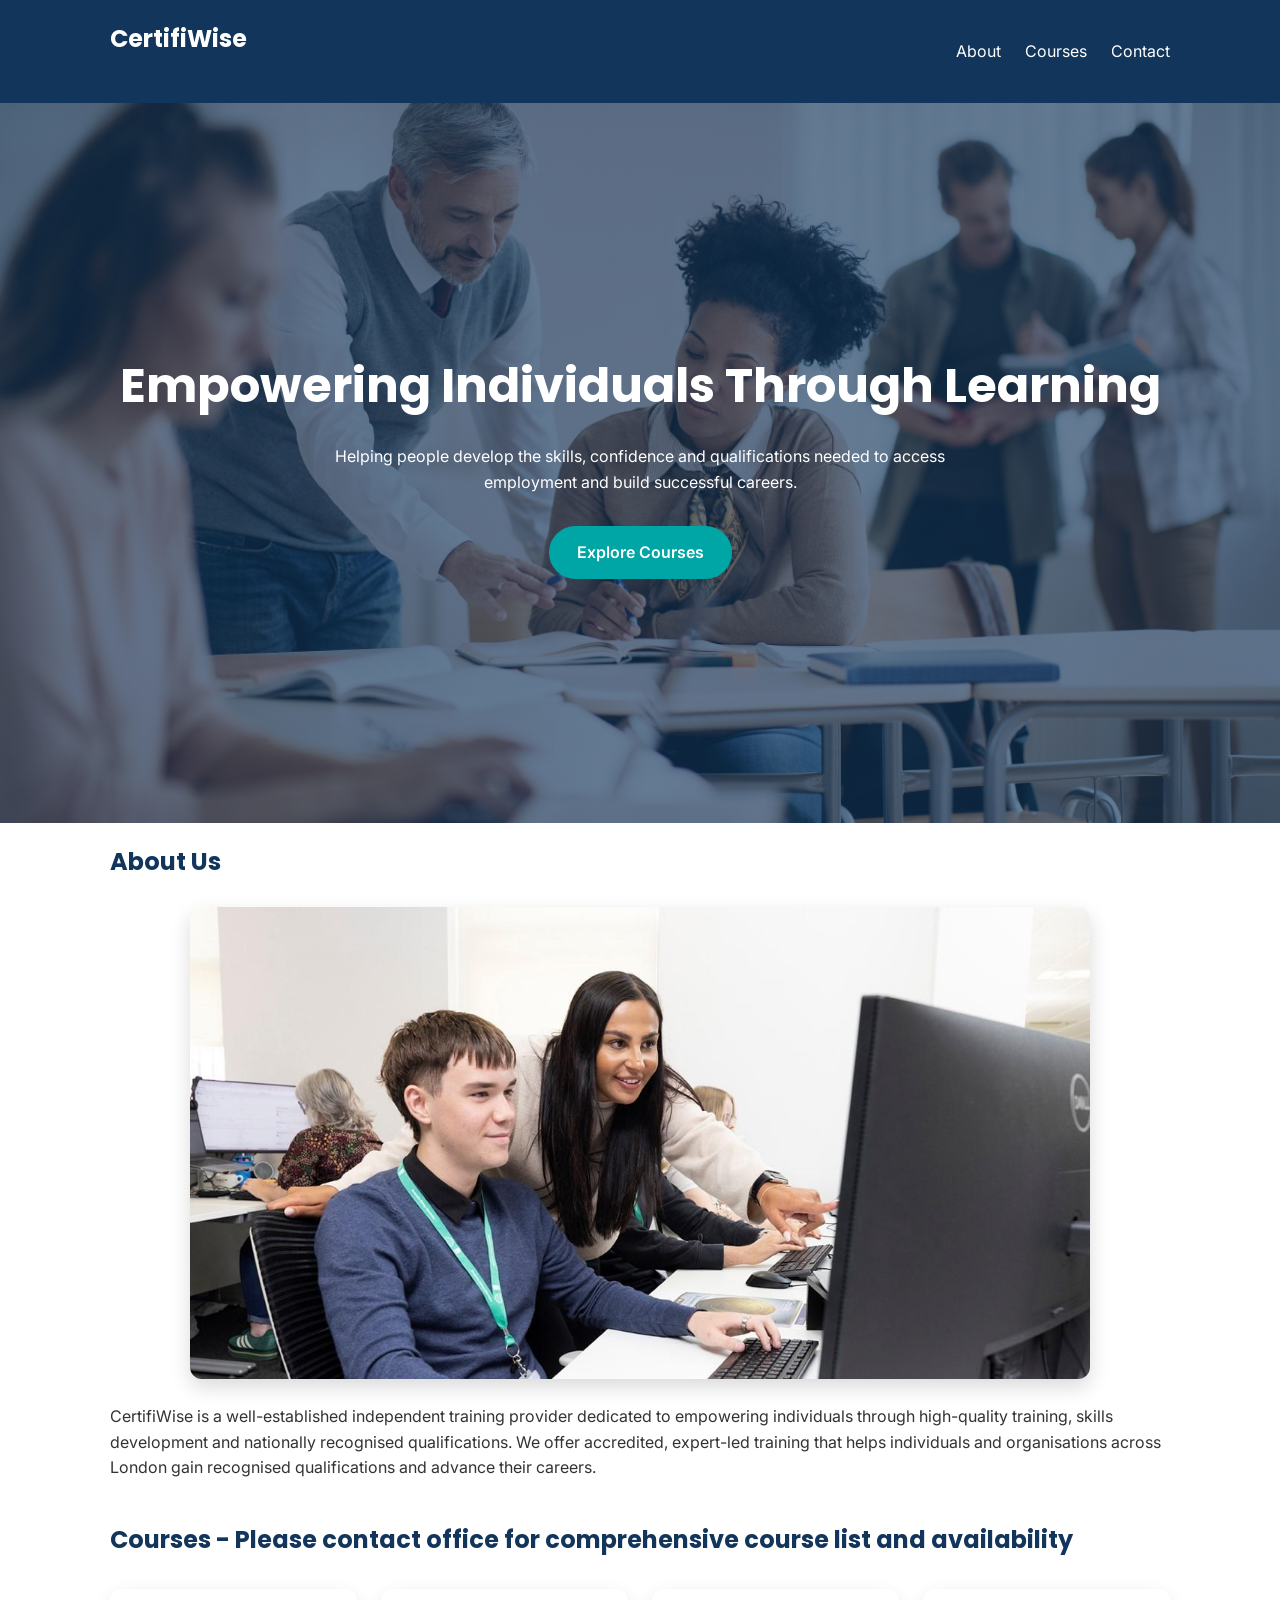
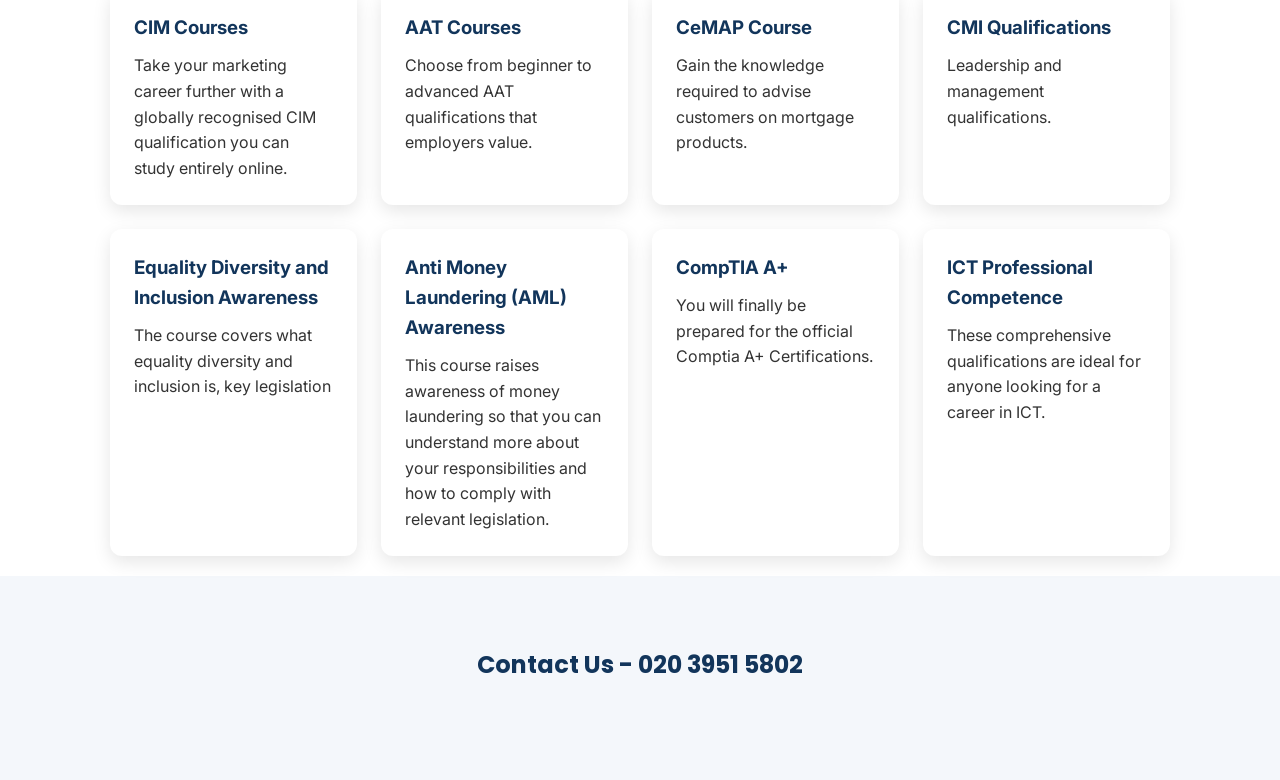
==== commit 22291148: "Update index.html" ====
--- a/index.html
+++ b/index.html
@@ -1,4 +1,4 @@
-<!doctype html><html lang='en'><head><meta charset='utf-8'><meta name='viewport' content='width=device-width,initial-scale=1'><title>CertifiWise</title><link rel='preconnect' href='https://fonts.googleapis.com'><link href='https://fonts.googleapis.com/css2?family=Poppins:wght@400;600;700&family=Inter:wght@400;500&display=swap' rel='stylesheet'><link rel='stylesheet' href='style.css'></head><body><header><div class='wrap'><h2>CertifiWise</h2><nav><a href='#about'>About</a><a href='#courses'>Courses</a><a href='contact.html'>Contact</a></nav></div></header><section class='hero'><div><h1>Empowering Individuals Through Learning</h1><p>Helping people develop the skills, confidence and qualifications needed to access employment and build successful careers.</p><a class='btn' href='#courses'>Explore Courses</a></div></section><section id='about' class='wrap'><h2>About Us</h2><img src='images/about.jpg' class='section-image' alt='About'><p>CertifiWise is a well-established independent training provider dedicated to empowering individuals through high-quality training, skills development and nationally recognised qualifications. We offer accredited, expert-led training that helps individuals and organisations across London gain recognised qualifications and advance their careers.</p></section><section id='courses' class='wrap'><h2>Courses - Please contact office for comprehensive course list and availability</h2><div class='cards'><article><h3>CIM Courses</h3><p>Take your marketing career further with a globally recognised CIM qualification you can study entirely online.</p></article><article><h3>AAT Courses</h3><p>Choose from beginner to advanced AAT qualifications that employers value.</p></article><article><h3>CeMAP Course</h3><p>Gain the knowledge required to advise customers on mortgage products.</p></article><article><h3>CMI Qualifications</h3><p>Leadership and management qualifications.</p></article><article><h3>Equality Diversity and Inclusion Awareness</h3><p>The course covers what equality diversity and inclusion is, key legislation<p></article><article><h3>Anti Money Laundering (AML) Awareness</h3><p>This course raises awareness of money laundering so that you can understand more about your responsibilities and how to comply with relevant legislation.<p></article><article><h3>CompTIA A+</h3><p>You will finally be prepared for the official Comptia A+ Certifications.<p></article><article><h3>ICT Professional Competence</h3><p>These comprehensive qualifications are ideal for anyone looking for a career in ICT.<p></article></div></section><section id='contact' class='contact'><!--<h2>Contact Us</h2><p>--><a href='mailto:info@certifiwise.com>info@certifiwise.com</a></p></section><footer>© 2017 CertifiWise</footer><script src='script.js'></script></body></html>
+<!doctype html><html lang='en'><head><meta charset='utf-8'><meta name='viewport' content='width=device-width,initial-scale=1'><title>CertifiWise</title><link rel='preconnect' href='https://fonts.googleapis.com'><link href='https://fonts.googleapis.com/css2?family=Poppins:wght@400;600;700&family=Inter:wght@400;500&display=swap' rel='stylesheet'><link rel='stylesheet' href='style.css'></head><body><header><div class='wrap'><h2>CertifiWise</h2><nav><a href='#about'>About</a><a href='#courses'>Courses</a><a href='contact.html'>Contact</a></nav></div></header><section class='hero'><div><h1>Empowering Individuals Through Learning</h1><p>Helping people develop the skills, confidence and qualifications needed to access employment and build successful careers.</p><a class='btn' href='#courses'>Explore Courses</a></div></section><section id='about' class='wrap'><h2>About Us</h2><img src='images/about.jpg' class='section-image' alt='About'><p>CertifiWise is a well-established independent training provider dedicated to empowering individuals through high-quality training, skills development and nationally recognised qualifications. We offer accredited, expert-led training that helps individuals and organisations across London gain recognised qualifications and advance their careers.</p></section><section id='courses' class='wrap'><h2>Courses - Please contact office for comprehensive course list and availability</h2><div class='cards'><article><h3>CIM Courses</h3><p>Take your marketing career further with a globally recognised CIM qualification you can study entirely online.</p></article><article><h3>AAT Courses</h3><p>Choose from beginner to advanced AAT qualifications that employers value.</p></article><article><h3>CeMAP Course</h3><p>Gain the knowledge required to advise customers on mortgage products.</p></article><article><h3>CMI Qualifications</h3><p>Leadership and management qualifications.</p></article><article><h3>Equality Diversity and Inclusion Awareness</h3><p>The course covers what equality diversity and inclusion is, key legislation<p></article><article><h3>Anti Money Laundering (AML) Awareness</h3><p>This course raises awareness of money laundering so that you can understand more about your responsibilities and how to comply with relevant legislation.<p></article><article><h3>CompTIA A+</h3><p>You will finally be prepared for the official Comptia A+ Certifications.<p></article><article><h3>ICT Professional Competence</h3><p>These comprehensive qualifications are ideal for anyone looking for a career in ICT.<p></article></div></section><section id='contact' class='contact'><h2>Contact Us - 020 3951 5802</h2><p><a href='mailto:info@certifiwise.com>info@certifiwise.com</a></p></section><footer>© 2017 CertifiWise</footer><script src='script.js'></script></body></html>
 
 
 
